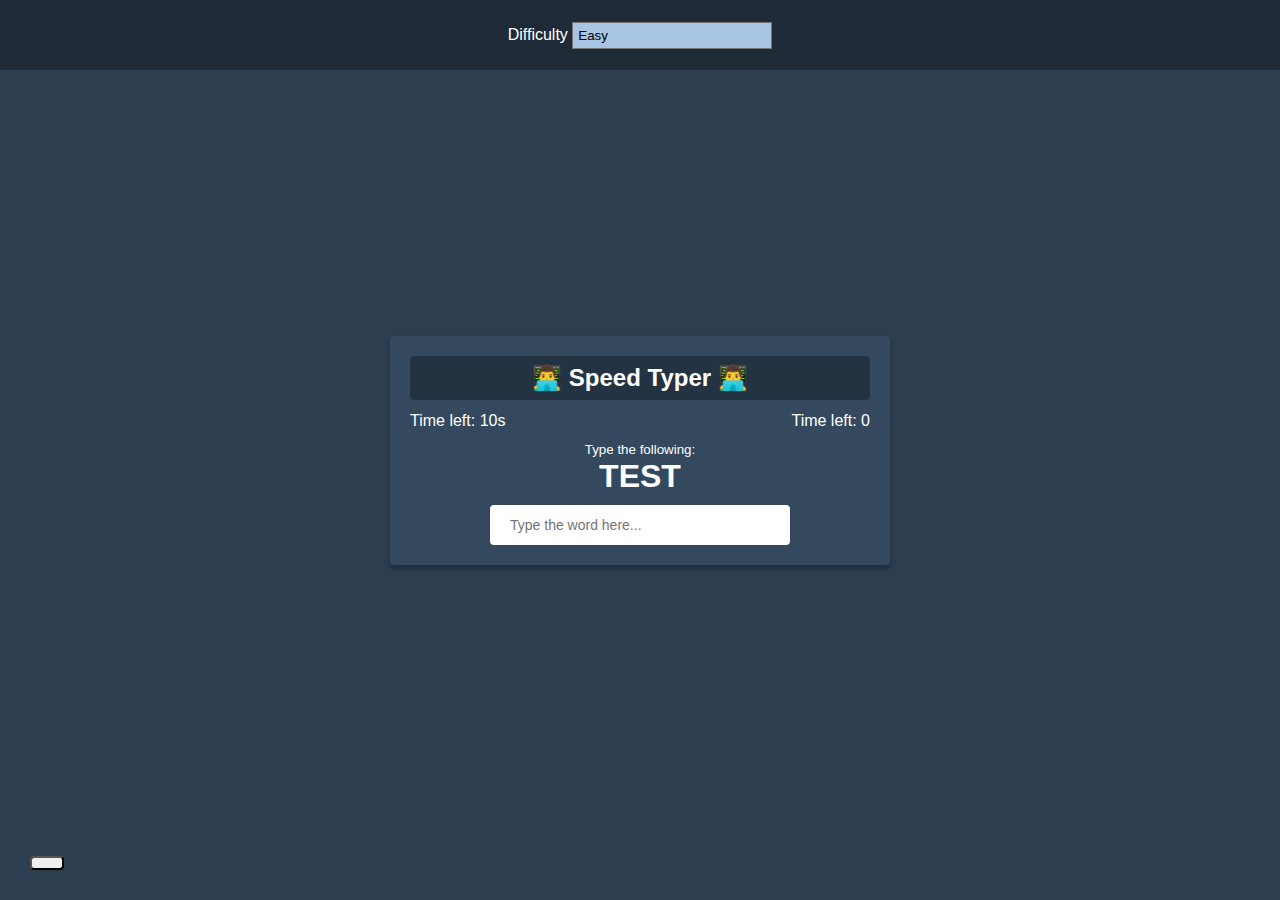
==== Typing-Game/index.html @ 06dcd414 "Upload project" ====
<!DOCTYPE html>
<html lang="en">
  <head>
    <meta charset="UTF-8" />
    <meta name="viewport" content="width=device-width, initial-scale=1.0" />
    <link
      rel="stylesheet"
      href="https://cdnjs.cloudflare.com/ajax/libs/font-awesome/6.5.1/css/all.min.css"
      integrity="sha512-DTOQO9RWCH3ppGqcWaEA1BIZOC6xxalwEsw9c2QQeAIftl+Vegovlnee1c9QX4TctnWMn13TZye+giMm8e2LwA=="
      crossorigin="anonymous"
      referrerpolicy="no-referrer"
    />
    <link rel="stylesheet" href="style.css" />
    <title>Speed Typer</title>
  </head>
  <body>
    <button id="settings-btn" class="settings-btn">
      <i class="fas fa-cog"></i>
    </button>

    <div id="settings" class="settings">
      <form id="settings-form">
        <div>
          <label for="difficulty">Difficulty</label>
          <select id="difficulty">
            <option value="easy">Easy</option>
            <option value="medium">Medium</option>
            <option value="hard">Hard</option>
          </select>
        </div>
      </form>
    </div>

    <div class="container">
      <h2>👨‍💻 Speed Typer 👨‍💻</h2>
      <small>Type the following:</small>

      <h1 id="word">TEST</h1>
      <input
        type="text"
        id="text"
        autocomplete="off"
        placeholder="Type the word here..."
      />
      <p class="time-container">Time left: <span id="time">10s</span></p>

      <p class="score-container">Time left: <span id="score">0</span></p>
      <div class="end-game-container" id="end-game-container"></div>
    </div>
    <script src="script.js"></script>
  </body>
</html>
---- Typing-Game/style.css ----
* {
  box-sizing: border-box;
}

body {
  background-color: #2c3e50;
  display: flex;
  align-items: center;
  justify-content: center;
  min-height: 100vh;
  margin: 0;
  font-family: Verdana, Geneva, Tahoma, sans-serif;
}

button {
  cursor: pointer;
  font-size: 14px;
  border-radius: 4px;
  padding: 5px 15px;
}

select {
  width: 200px;
  padding: 5px;
  appearance: none;
  --webkit-appearance: none;
  --moz-appearance: none;
  border-radius: 0;
  background-color: #a7c5e3;
}

select:focus,
button:focus {
  outline: 0;
}

.settings-btn {
  position: absolute;
  bottom: 30px;
  left: 30px;
}

.settings {
  position: absolute;
  top: 0;
  left: 0;
  width: 100%;
  color: #fff;
  background-color: rgba(0, 0, 0, 0.3);
  height: 70px;
  display: flex;
  align-items: center;
  justify-content: center;
  transform: translateY(0);
  transition: transform 0.3s ease-in-out;
}

.settings.hide {
  transform: translateY(-100%);
}

.container {
  background-color: #34495e;
  padding: 20px;
  border-radius: 4px;
  box-shadow: 0 3px 5px rgba(0, 0, 0, 0.3);
  color: #fff;
  position: relative;
  text-align: center;
  width: 500px;
}

h2 {
  background-color: rgba(0, 0, 0, 0.3);
  padding: 8px;
  border-radius: 4px;
  margin: 0 0 40px;
}

h1 {
  margin: 0;
}

input {
  border: 0;
  border-radius: 4px;
  font-size: 14px;
  width: 300px;
  padding: 12px 20px;
  margin-top: 10px;
}

.score-container {
  position: absolute;
  top: 60px;
  right: 20px;
}

.time-container {
  position: absolute;
  top: 60px;
  left: 20px;
}

.end-game-container {
  background-color: inherit;
  display: none;
  align-items: center;
  justify-content: center;
  flex-direction: column;
  position: absolute;
  top: 0;
  left: 0;
  width: 100%;
  height: 100%;
  z-index: 1;
}
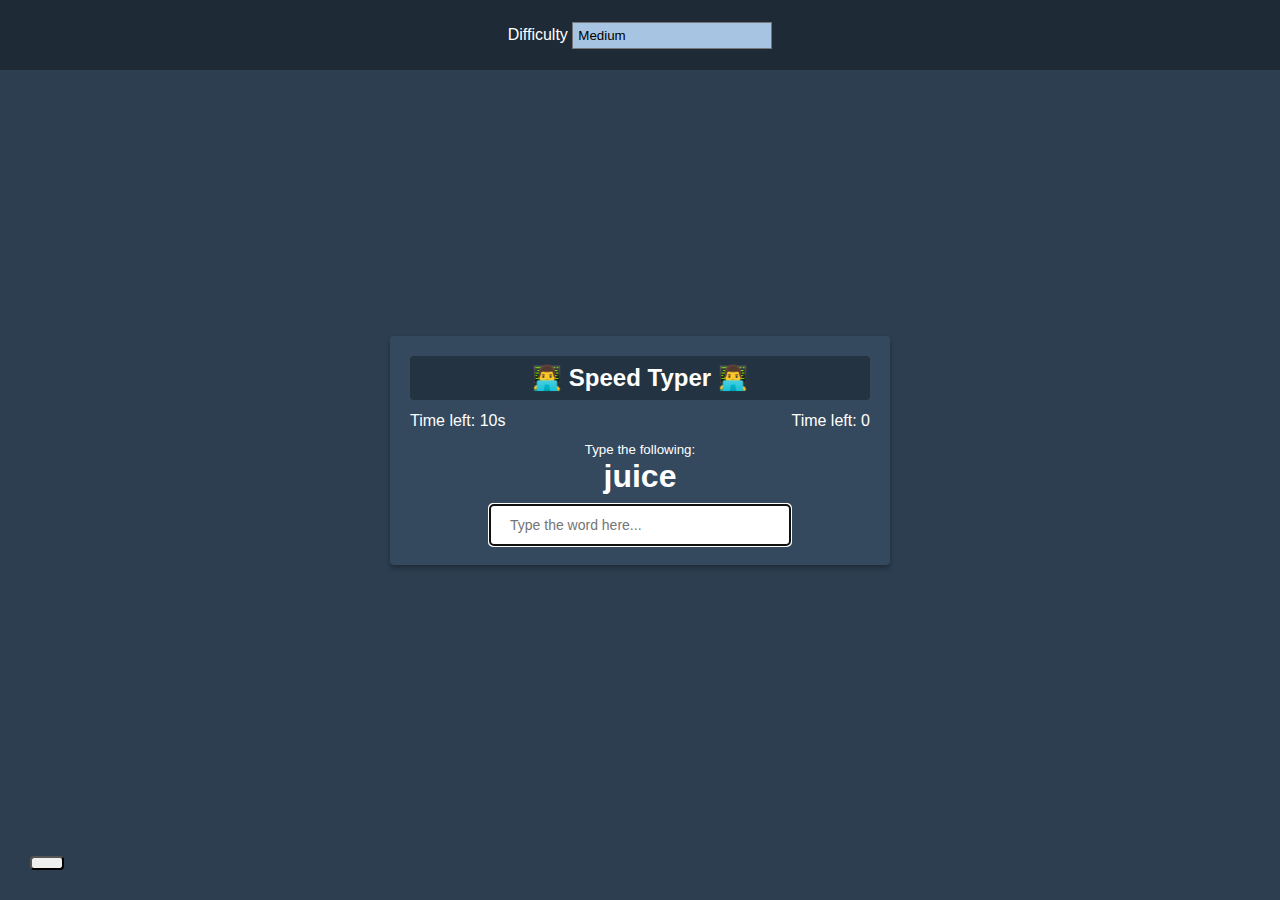
==== commit 22362c09: "Upload project" ====
--- a/Typing-Game/index.html
+++ b/Typing-Game/index.html
@@ -35,7 +35,7 @@
       <h2>👨‍💻 Speed Typer 👨‍💻</h2>
       <small>Type the following:</small>
 
-      <h1 id="word">TEST</h1>
+      <h1 id="word"></h1>
       <input
         type="text"
         id="text"
